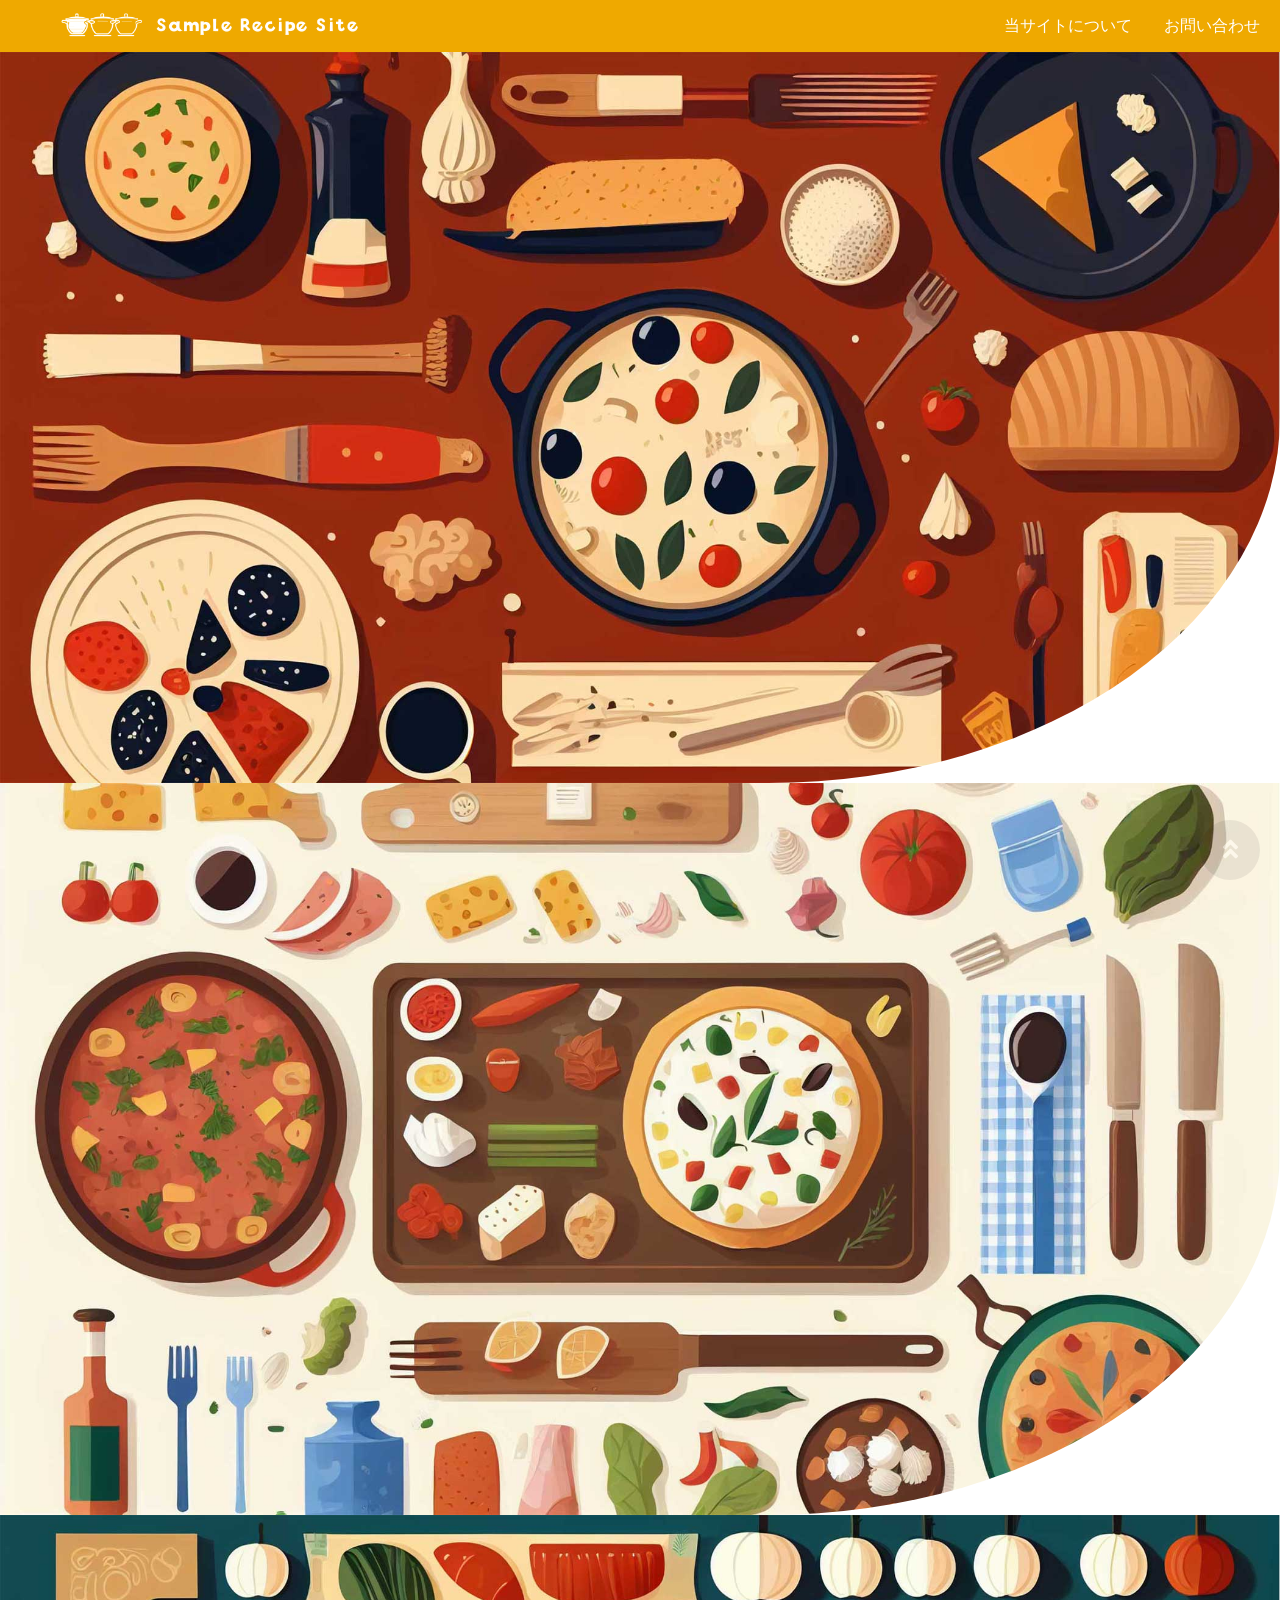
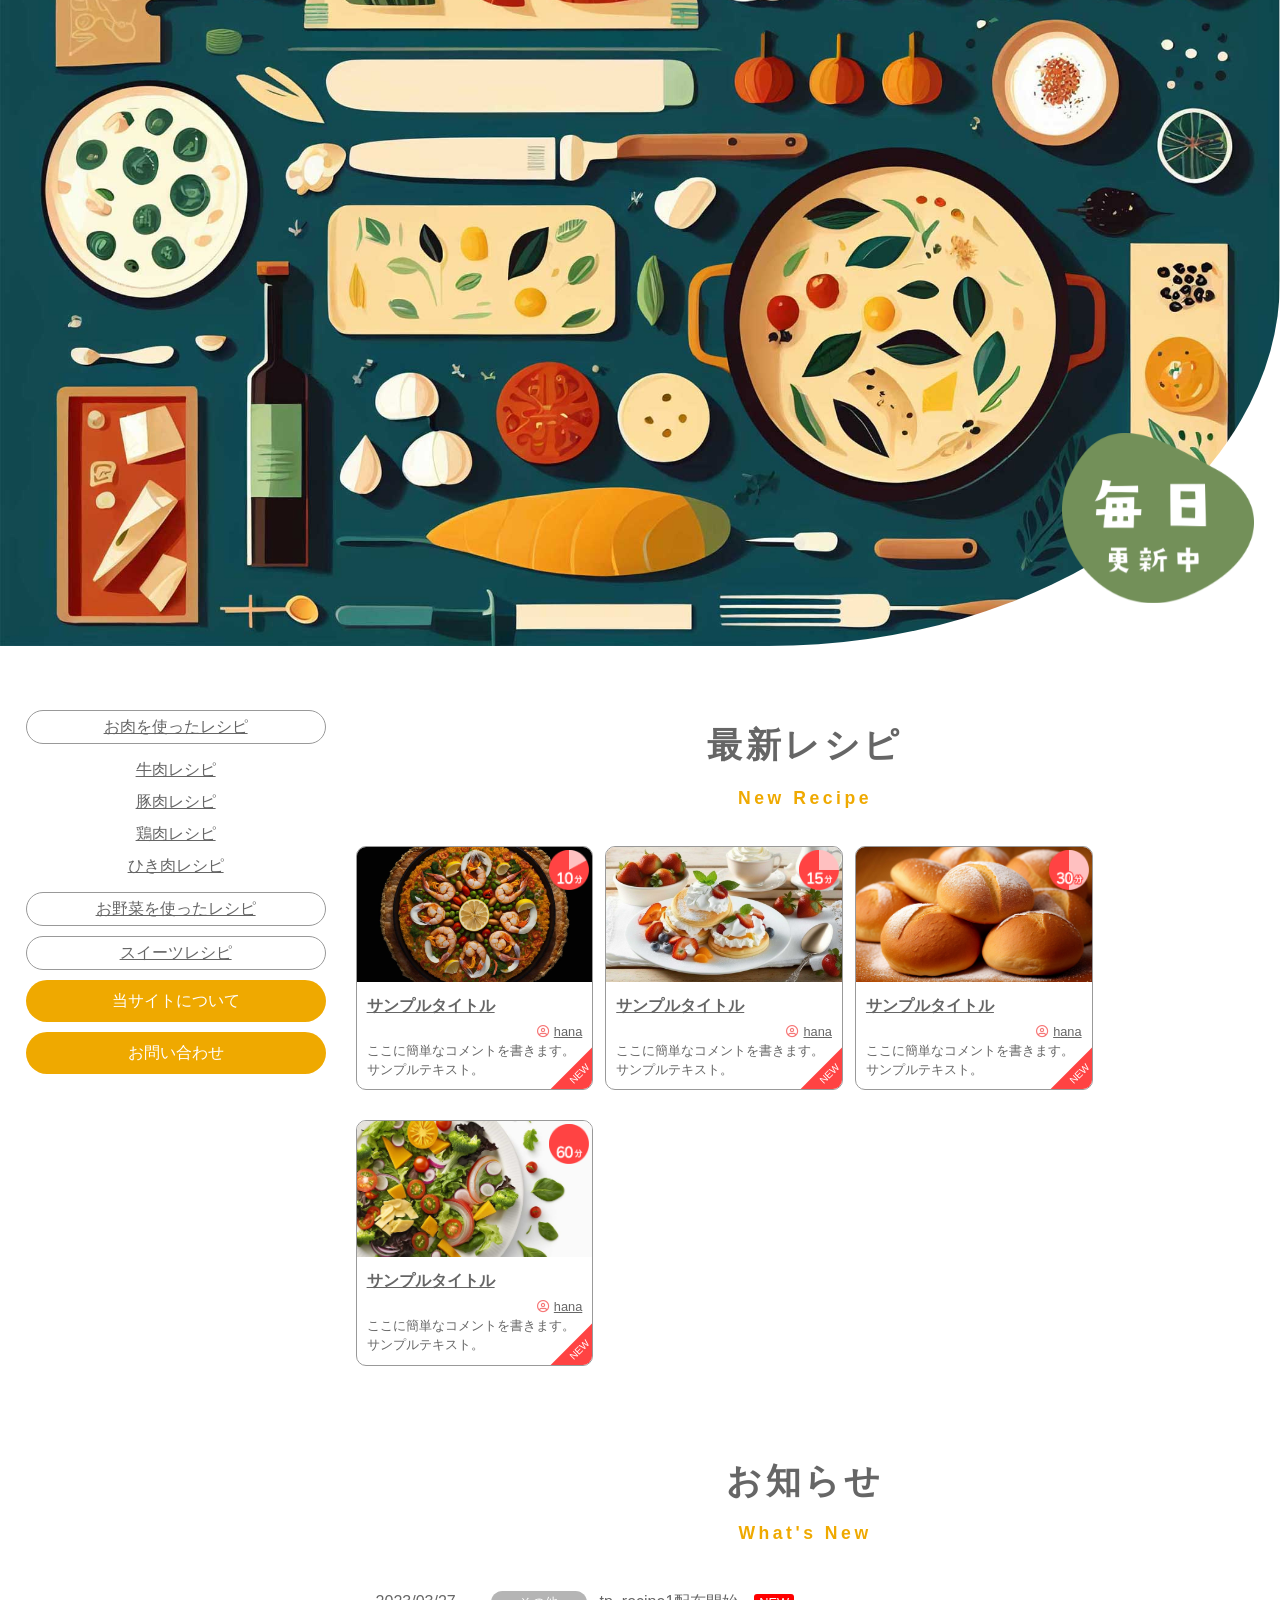
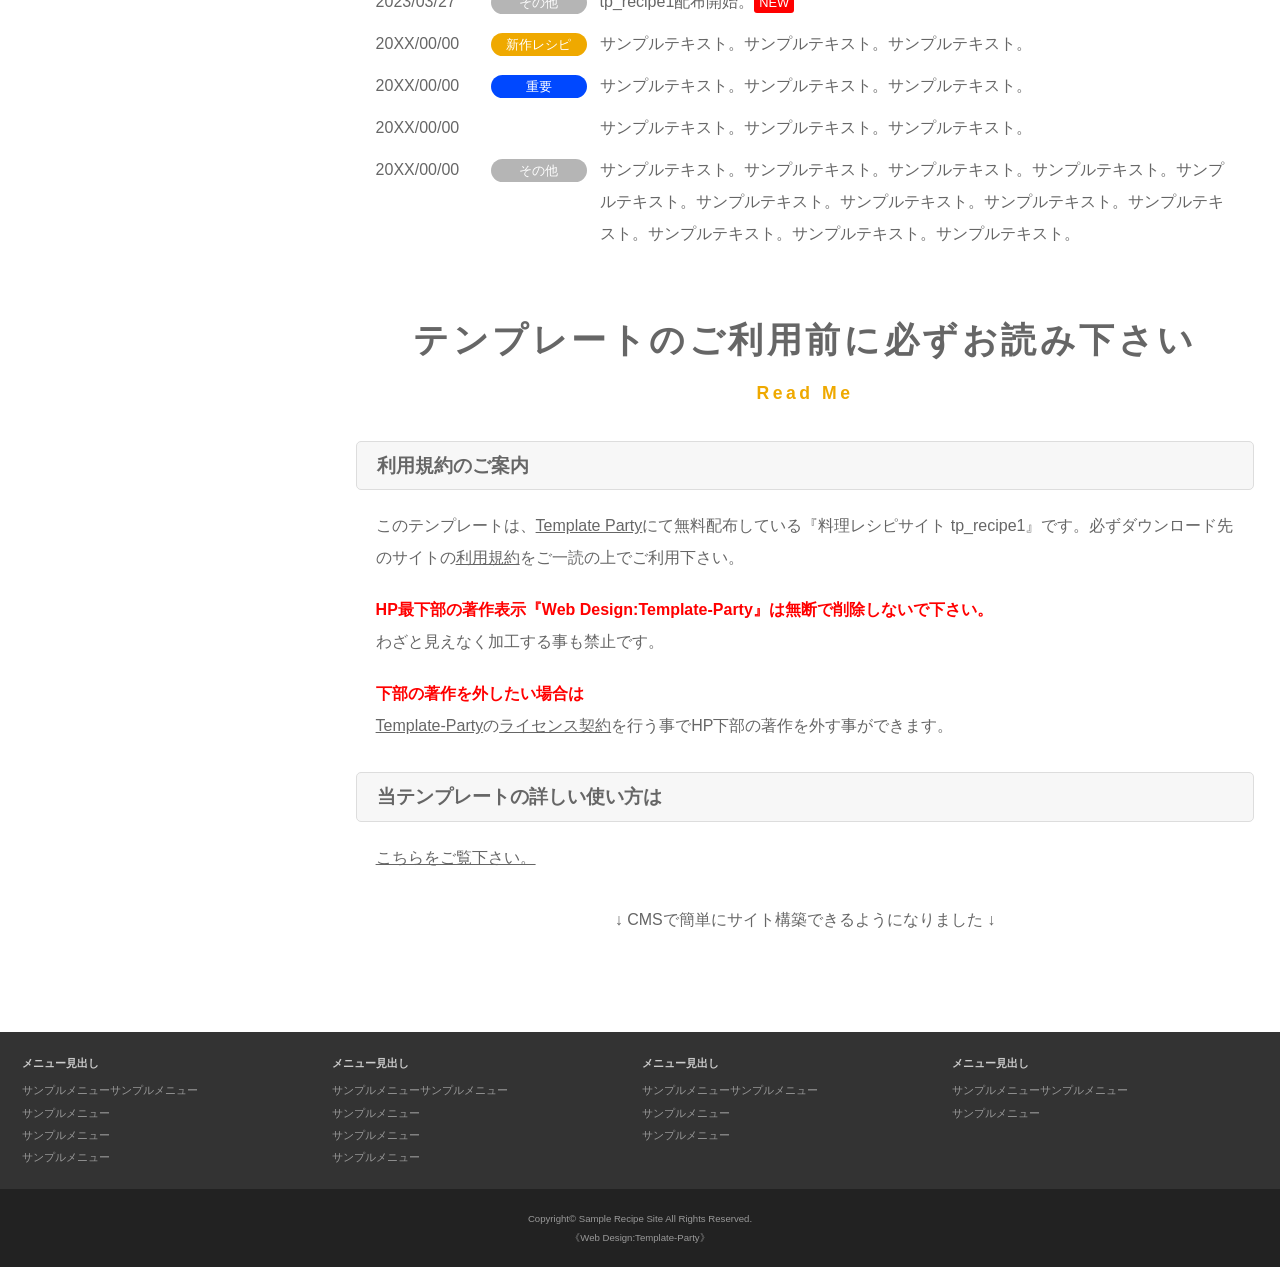
==== index.html @ aa0e198c "c" ====
<!DOCTYPE html>
<html lang="ja">
<head>
<meta charset="UTF-8">
<title>料理レシピサイト tp_recipe1</title>
<meta name="viewport" content="width=device-width, initial-scale=1">
<meta name="description" content="ここにサイト説明を入れます">
<link rel="stylesheet" href="css/style.css">
</head>

<body>

<header>
<h1 id="logo"><a href="index.html"><img src="images/logo.png" alt="Sample Recipe Site"></a></h1>
<ul>
<li><a href="about.html">当サイトについて</a></li>
<li><a href="contact.html">お問い合わせ</a></li>
</ul>
</header>


<!--スライドショー（slick）-->
<aside id="mainimg">
<div class="mainimg">
<div><img src="images/1.jpg" alt=""></div>
<div><img src="images/2.jpg" alt=""></div>
<div><img src="images/3.jpg" alt=""></div>
</div>
<img src="images/kazari.png" alt="" class="kazari">
</aside>

<div id="container">

<main>

<section>

<h2>最新レシピ<span>New Recipe</span></h2>

<div class="list-container">

<div class="list">
<figure><a href="item.html"><img src="images/sample/sample1.jpg" alt=""></a></figure>
<div class="text">
<h4><a href="item.html">サンプルタイトル</a></h4>
<p class="name"><a href="user.html">hana</a></p>
<p>ここに簡単なコメントを書きます。サンプルテキスト。</p>
</div>
<span class="newicon">NEW</span>
<span class="icon"><img src="images/time10.png" alt=""></span>
</div>

<div class="list">
<figure><a href="item.html"><img src="images/sample/sample2.jpg" alt=""></a></figure>
<div class="text">
<h4><a href="item.html">サンプルタイトル</a></h4>
<p class="name"><a href="user.html">hana</a></p>
<p>ここに簡単なコメントを書きます。サンプルテキスト。</p>
</div>
<span class="newicon">NEW</span>
<span class="icon"><img src="images/time15.png" alt=""></span>
</div>

<div class="list">
<figure><a href="item.html"><img src="images/sample/sample3.jpg" alt=""></a></figure>
<div class="text">
<h4><a href="item.html">サンプルタイトル</a></h4>
<p class="name"><a href="user.html">hana</a></p>
<p>ここに簡単なコメントを書きます。サンプルテキスト。</p>
</div>
<span class="newicon">NEW</span>
<span class="icon"><img src="images/time30.png" alt=""></span>
</div>

<div class="list">
<figure><a href="item.html"><img src="images/sample/sample4.jpg" alt=""></a></figure>
<div class="text">
<h4><a href="item.html">サンプルタイトル</a></h4>
<p class="name"><a href="user.html">hana</a></p>
<p>ここに簡単なコメントを書きます。サンプルテキスト。</p>
</div>
<span class="newicon">NEW</span>
<span class="icon"><img src="images/time60.png" alt=""></span>
</div>

</div>
<!--/.list-container-->

</section>

<section>

<h2>お知らせ<span>What's New</span></h2>

<dl id="new">
<dt>2023/03/27<span>その他</span></dt>
<dd>tp_recipe1配布開始。<span class="newicon">NEW</span></dd>
<dt>20XX/00/00<span class="icon-bg1">新作レシピ</span></dt>
<dd>サンプルテキスト。サンプルテキスト。サンプルテキスト。</dd>
<dt>20XX/00/00<span class="icon-bg2">重要</span></dt>
<dd>サンプルテキスト。サンプルテキスト。サンプルテキスト。</dd>
<dt>20XX/00/00</dt>
<dd>サンプルテキスト。サンプルテキスト。サンプルテキスト。</dd>
<dt>20XX/00/00<span>その他</span></dt>
<dd>サンプルテキスト。サンプルテキスト。サンプルテキスト。サンプルテキスト。サンプルテキスト。サンプルテキスト。サンプルテキスト。サンプルテキスト。サンプルテキスト。サンプルテキスト。サンプルテキスト。サンプルテキスト。</dd>
</dl>

</section>

<section>

<h2>テンプレートのご利用前に必ずお読み下さい<span>Read Me</span></h2>

<h3>利用規約のご案内</h3>
<p>このテンプレートは、<a href="https://template-party.com/">Template Party</a>にて無料配布している『料理レシピサイト tp_recipe1』です。必ずダウンロード先のサイトの<a href="https://template-party.com/read.html">利用規約</a>をご一読の上でご利用下さい。</p>
<p><strong class="color-check">HP最下部の著作表示『Web Design:Template-Party』は無断で削除しないで下さい。</strong><br>
わざと見えなく加工する事も禁止です。</p>
<p><strong class="color-check">下部の著作を外したい場合は</strong><br>
<a href="https://template-party.com/">Template-Party</a>の<a href="https://template-party.com/member.html">ライセンス契約</a>を行う事でHP下部の著作を外す事ができます。</p>

<h3>当テンプレートの詳しい使い方は</h3>
<p><a href="about.html">こちらをご覧下さい。</a></p>

<div class="c">
↓ CMSで簡単にサイト構築できるようになりました ↓<br>
<a href="https://template-party-cms.com/" target="_blank"><img src="https://template-party.com/images/banner/cms2.png" alt=""></a>
</div>

</section>

</main>

<!--開閉ブロック-->
<div id="menubar">

<h3><a href="list.html">お肉を使ったレシピ</a></h3>
<ul class="submenu">
<li><a href="list.html">牛肉レシピ</a></li>
<li><a href="list.html">豚肉レシピ</a></li>
<li><a href="list.html">鶏肉レシピ</a></li>
<li><a href="list.html">ひき肉レシピ</a></li>
</ul>

<h3><a href="list.html">お野菜を使ったレシピ</a></h3>

<h3><a href="list.html">スイーツレシピ</a></h3>

<ul class="submenu btn">
<li><a href="about.html">当サイトについて</a></li>
<li><a href="contact.html">お問い合わせ</a></li>
</ul>

</div>
<!--/#menubar-->

</div>
<!--/#container-->

<div id="footermenu">
<ul>
<li class="title">メニュー見出し</li>
<li><a href="#">サンプルメニューサンプルメニュー</a></li>
<li><a href="#">サンプルメニュー</a></li>
<li><a href="#">サンプルメニュー</a></li>
<li><a href="#">サンプルメニュー</a></li>
</ul>
<ul>
<li class="title">メニュー見出し</li>
<li><a href="#">サンプルメニューサンプルメニュー</a></li>
<li><a href="#">サンプルメニュー</a></li>
<li><a href="#">サンプルメニュー</a></li>
<li><a href="#">サンプルメニュー</a></li>
</ul>
<ul>
<li class="title">メニュー見出し</li>
<li><a href="#">サンプルメニューサンプルメニュー</a></li>
<li><a href="#">サンプルメニュー</a></li>
<li><a href="#">サンプルメニュー</a></li>
</ul>
<ul>
<li class="title">メニュー見出し</li>
<li><a href="#">サンプルメニューサンプルメニュー</a></li>
<li><a href="#">サンプルメニュー</a></li>
</ul>
</div>
<!--/#footermenu-->

<footer>
<small>Copyright&copy; <a href="index.html">Sample Recipe Site</a> All Rights Reserved.</small>
<span class="pr"><a href="https://template-party.com/" target="_blank">《Web Design:Template-Party》</a></span>
</footer>

<!--開閉ボタン（ハンバーガーアイコン）-->
<div id="menubar_hdr">
<span></span><span></span><span></span>
</div>

<!--jQueryの読み込み-->
<script src="https://ajax.googleapis.com/ajax/libs/jquery/3.6.0/jquery.min.js"></script>

<!--このテンプレート専用のスクリプト-->
<script src="js/main.js"></script>

<!--ページの上部へ戻るボタン-->
<div class="pagetop"><a href="#"><i class="fas fa-angle-double-up"></i></a></div>

<!--スライドショー（slick）-->
<script src="https://cdn.jsdelivr.net/npm/slick-carousel@1.8.1/slick/slick.min.js"></script>
<script src="js/slick.js"></script>

</body>
</html>
---- css/style.css ----
@charset "utf-8";



/*リセットCSS（sanitize.css）の読み込み
---------------------------------------------------------------------------*/
@import url("https://unpkg.com/sanitize.css");

/*slick.cssの読み込み
---------------------------------------------------------------------------*/
@import url("https://cdn.jsdelivr.net/npm/slick-carousel@1.8.1/slick/slick.css");

/*Font Awesomeの読み込み
---------------------------------------------------------------------------*/
@import url("https://cdnjs.cloudflare.com/ajax/libs/font-awesome/5.15.4/css/all.min.css");

/*テンプレート専用cssファイルの読み込み
---------------------------------------------------------------------------*/
@import url("animation.css");
@import url("print.css") print;





/*全体の設定
---------------------------------------------------------------------------*/
html,body {
	margin: 0;padding: 0;
	font-size: 13px;	/*基準となるフォントサイズ。下の方にある「画面幅900px以上」で基準を大きなサイズに再設定しています。*/
}

body {
	font-family: "ヒラギノ丸ゴ Pro", "Hiragino Maru Gothic Pro", "メイリオ", Meiryo, Osaka, "ＭＳ Ｐゴシック", "MS PGothic", sans-serif;	/*フォント種類*/
	-webkit-text-size-adjust: none;
	background: #fff;	/*背景色*/
	color: #666;		/*全体の文字色*/
	line-height: 2;		/*行間*/
	overflow-x: hidden;
}

/*リセット*/
figure {margin: 0;}
dd {margin: 0;}
nav {margin: 0;padding: 0;}

/*table全般の設定*/
table {border-collapse:collapse;}

/*画像全般の設定*/
img {border: none;max-width: 100%;height: auto;vertical-align: middle;}

/*videoタグ*/
video {max-width: 100%;}

/*iframeタグ*/
iframe {width: 100%;}

/*ul,olタグ*/
ul, ol {margin-bottom: 30px;}

/*他*/
section + section {
	margin-top: 50px;
}


/*リンクテキスト全般の設定
---------------------------------------------------------------------------*/
a {
	color: #666;	/*文字色*/
	transition: 0.3s;
}

a:hover {
	opacity: 0.7;	/*マウスオン時に70%の透明度にする*/
}


/*containerブロック（左右のブロックを囲むボックス）
---------------------------------------------------------------------------*/
#container {
	margin: 5% 2%;		/*上下、左右に空ける余白*/
	display: flex;		/*flexボックスを使う指定*/
	justify-content: space-between;	/*並びかたの種類の指定*/
}


/*headerブロック
---------------------------------------------------------------------------*/
header {
	background: #efa900;	/*背景色*/
	color: #fff;		/*文字色*/
	display: flex;		/*flexボックスを使う指定*/
	justify-content: space-between;	/*並びかたの種類の指定*/
	padding: 10px 20px;	/*上下、左右へのヘッダー内の余白*/
}

/*ヘッダー内のリンクテキスト*/
header a {
	color: #fff;	/*文字色*/
	text-decoration: none;	/*デフォルトで入る下線を非表示にする*/
}

/*ロゴ画像*/
header #logo {
	margin: 0;line-height: 0;
	width: 300px;		/*幅*/
	margin-left: 40px;	/*左に空ける余白*/
}

/*ヘッダー内のメニュー*/
header ul {
	margin: 0; padding: 0;
	list-style: none;
	display: flex;	/*横並びにする*/
}
header ul a {
	margin-left: 2em;	/*メニュー同士に空ける余白*/
}


/*mainブロック設定
---------------------------------------------------------------------------*/
/*mainブロック内のh2タグ*/
main h2 {
	margin: 0;
	margin: 0 0 30px;		/*上、左右、下に空けるスペース*/
	letter-spacing: 0.1em;	/*文字間隔を少しだけ広くとる設定*/
	text-align: center;		/*中身をセンタリング*/
	font-size: 2.2em;		/*文字サイズ。親要素の2.2倍に。*/
}

/*h2タグ内のspaタグ。飾り文字用。*/
main h2 span {
	display: block;
	font-size: 0.5em;	/*文字サイズ。親要素の0.5倍（半分）に。*/
	color: #efa900;		/*文字色*/
}

/*mainブロック内のh3タグ*/
main h3 {
	padding: 5px 20px;		/*上下、左右への余白*/
	margin: 0 0 20px;		/*上、左右、下に空けるスペース*/
	background: #f7f7f7;	/*背景色*/
	border-radius: 5px;		/*角を丸くする指定*/
	border: 1px solid #ddd;	/*枠線の幅、線種、色*/
}

/*mainブロックのpタグ*/
main p {
	margin: 0 20px 30px;	/*上、左右、下へ空けるスペース*/
}

main p + p {margin-top: -10px;}


/*メニュー初期設定
---------------------------------------------------------------------------*/
#menubar ul {list-style: none;margin: 0;padding: 0;}
#menubar {display: none;}
#menubar.db {display: block;}
#menubar.dn {display: none;}


/*小さな端末用の設定（開閉ブロック）
---------------------------------------------------------------------------*/
/*メニューブロック設定*/
.s #menubar.db {
	position: fixed;overflow: auto;z-index: 100;
	left: 0px;top: 0px;
	width: 100%;
	height: 100%;
	padding: 70px 0;	/*上下、左右へのブロック内の余白*/
	background: rgba(0,0,0,0.9);		/*背景色。0,0,0は黒の事で0.9は色が90%出た状態の事。*/
	animation: animation1 0.2s both;	/*animation.cssの、animation1を実行する。0.2sは0.2秒の事。*/
	text-align: center;	/*内容をセンタリング*/
	color: #fff;		/*文字色*/
}
.s #menubar.db a {
	display: block;
	color: #fff;	/*リンクテキストの文字色*/
}


/*３本バー（ハンバーガー）アイコン設定
---------------------------------------------------------------------------*/
/*開閉用のスタイル*/
#menubar_hdr.db {display: flex;}
#menubar_hdr.dn {display: none;}

/*３本バーを囲むブロック*/
#menubar_hdr {
	position: fixed;z-index: 101;
	cursor: pointer;
	left: 5px;			/*左からの配置場所指定*/
	top: 2px;			/*上からの配置場所指定*/
	padding: 16px 14px;	/*上下、左右への余白*/
	width: 46px;		/*幅（３本バーが出ている場合の幅になります）*/
	height: 46px;		/*高さ*/
	display: flex;					/*flexボックスを使う指定*/
	flex-direction: column;			/*子要素（３本バー）を縦並びにする*/
	justify-content: space-between;	/*並びかたの種類の指定*/
	background: rgba(0,0,0,0.5);	/*背景色*/
	border-radius: 50%;				/*円形にする*/
}

/*バー１本あたりの設定*/
#menubar_hdr span {
	display: block;
	transition: 0.3s;	/*アニメーションにかける時間。0.3秒。*/
	border-top: 2px solid #fff;	/*線の幅、線種、色*/
}

/*×印が出ている状態の設定。※１本目および２本目のバーの共通設定。*/
#menubar_hdr.ham span:nth-of-type(1),
#menubar_hdr.ham span:nth-of-type(3) {
	transform-origin: center center;	/*変形の起点。センターに。*/
	width: 20px;						/*バーの幅*/
}

/*×印が出ている状態の設定。※１本目のバー。*/
#menubar_hdr.ham span:nth-of-type(1){
	transform: rotate(45deg) translate(3.8px, 5px);	/*回転45°と、X軸Y軸への移動距離の指定*/
}

/*×印が出ている状態の設定。※３本目のバー。*/
#menubar_hdr.ham span:nth-of-type(3){
	transform: rotate(-45deg) translate(3.8px, -5px);	/*回転-45°と、X軸Y軸への移動距離の指定*/
}

/*×印が出ている状態の設定。※２本目のバー。*/
#menubar_hdr.ham span:nth-of-type(2){
	display: none;	/*２本目は使わないので非表示にする*/
}


/*「最近チェックした情報」ブロック
---------------------------------------------------------------------------*/
#check {
	background: #f0f0f0;	/*背景色*/
	padding: 2%;	/*ボックス内余白*/
}

/*h2見出し*/
#check h2 {
	text-align: center;	/*テキストをセンタリング*/
}


/*フッターメニュー設定
---------------------------------------------------------------------------*/
/*ボックス全体の設定*/
#footermenu {
	background: #333;	/*背景色*/
	color: #999;		/*文字色*/
	font-size: 0.7em;	/*文字サイズ*/
	display: flex;		/*flexボックスを使う指定*/
	justify-content: space-between;	/*並びかたの種類の指定*/
	align-items: flex-start;		/*垂直揃えの指定。上に配置されるように。*/
	padding: 20px;		/*ボックス内の余白*/
}

/*ボックス内のリンクテキスト設定*/
#footermenu a {
	text-decoration: none;
	color: #999;	/*文字色*/
}

/*リンクテキストのマウスオン時*/
#footermenu a:hover {
	color: #ccc;	/*文字色*/
}

/*ulタグ（メニューの列単位）*/
#footermenu ul {
	margin: 0;
	padding: 0 2px;
	flex: 1;
	list-style: none;
}

/*title*/
#footermenu .title {
	font-weight: bold;		/*太字にする*/
	color: #ccc;			/*文字色*/
	padding-bottom: 5px;	/*下に空けるスペース*/
}


/*フッター設定
---------------------------------------------------------------------------*/
footer small {font-size: 100%;}

footer {
	font-size: 0.6em;		/*文字サイズ*/
	background: #222;	/*背景色*/
	color: #999;			/*文字色*/
	text-align: center;		/*内容をセンタリング*/
	padding: 20px;			/*ボックス内の余白*/
}

/*リンクテキスト*/
footer a {color: #999;text-decoration: none;}

/*著作部分*/
footer .pr {display: block;}


/*「お知らせ」ブロック
---------------------------------------------------------------------------*/
/*お知らせブロック*/
#new {
	margin: 0;
	display: flex;		/*flexボックスを使う指定*/
	flex-wrap: wrap;	/*折り返す指定*/
	padding: 0 20px;	/*上下、左右へのボックス内の余白*/
}

/*日付(dt)、記事(dd)共通設定*/
#new dt,
#new dd {
	padding: 5px 0;		/*上下、左右へのボックス内の余白*/
}

/*日付(dt)設定*/
#new dt {
	width: 8em;	/*幅。8文字(em)分。※下の「900px以上」の端末用の設定に再設定があります。*/
}

/*日付の横のマーク（共通設定）*/
#new dt span {
	display: none;	/*小さな端末では非表示にしておく。*/
}

/*記事(dd)設定*/
#new dd {
	width: calc(100% - 8em);	/*「8em」は上の「#new dt」のwidthの値です。※下の「900px以上」の端末用の設定に再設定があります。*/
}

/*NEWアイコン*/
#new .newicon {
	display: inline-block;
	background: #ff0000;	/*背景色*/
	color: #fff;			/*文字色*/
	font-size: 0.8em;		/*文字サイズ*/
	line-height: 1;
	padding: 3px 5px;		/*上下、左右へのアイコン内の余白*/
	border-radius: 3px;		/*角を丸くする指定*/
}


/*スライドショー（slickを使用）
---------------------------------------------------------------------------*/
.mainimg {
	position: relative;
}
.mainimg img {
	border-radius: 0% 0% 40% 0% / 0% 0% 50% 0%;	/*角丸の指定。スラッシュより前半は水平方向、後半は垂直方向。それぞれ左上、右上、右下、左下の順番。*/
	overflow: hidden;
}

/*丸いページナビボタン全体を囲むブロック*/
ul.slick-dots {
	margin:0;padding: 0;
	line-height: 1;
	width: 100%;
	text-align: center;
	position: absolute;
	bottom: 30px;	/*下からの配置場所指定*/
}

/*丸いページナビボタン１個あたりの設定*/
ul.slick-dots li {
	display: inline-block;
	margin: 0 10px;
	cursor: pointer;
}

/*buttonタグ*/
ul.slick-dots li button {
	border: none;padding: 0;
	display: block;
	text-indent: -9999px;	/*デフォルトで文字が出るので画面の外に追い出す指定*/
	width: 12px;			/*ボタンの幅*/
	height: 12px;			/*ボタンの高さ*/
	border-radius: 50%;		/*丸くする指定*/
	cursor: pointer;		/*クリックで画像へジャンプするので、わかりやすいようhover時にpointerになるように。*/
	background: #fff;		/*背景色。白。*/	
}

/*buttonのアクティブ時（現在表示されている画像を示すボタン）*/
ul.slick-dots li.slick-active button {
	background: #efa900;	/*色*/
}


/*スライドショーの右下にある「毎日更新中」アイコン
---------------------------------------------------------------------------*/
#mainimg {position: relative;}

/*「毎日更新中」アイコン*/
.kazari {
	position: absolute;
	right: 2%;		/*mainimgブロックの右からの配置場所指定。*/
	bottom: 2%;	/*mainimgブロックの下からの配置場所指定。*/
	width: 15%;		/*画像の幅*/
	animation-name: rotate1;				/*下の@keyframesの指定*/
	animation-fill-mode: both;
	animation-duration: 4S;					/*アニメーションを実行する時間。「s」は秒の事。*/
	animation-iteration-count: infinite;	/*実行する回数。「infinite」は無限に繰り返す意味。*/
	animation-timing-function: linear;		/*アニメーションのパターン。速度を一定に変化させる指定。*/
}


/*rotate1（左右にスイング）
---------------------------------------------------------------------------*/
@keyframes rotate1 {
	0% {transform: rotate(0deg);}
	30% {transform: rotate(-7deg);}
	80% {transform: rotate(7deg);}
	100% {transform: rotate(0deg);}
}


/*一覧ページ内の絞り込みメニュー
---------------------------------------------------------------------------*/
/*メニューブロック*/
.menu {
	padding: 0;
	margin: 0 0 20px;
	font-size: 0.8em;	/*文字サイズを80%に*/
}

/*メニュー１個あたり*/
.menu li {
	display: inline-block;	/*横並びに*/
	margin-bottom: 7px;		/*下に空けるスペース*/
}
.menu li a {
	text-decoration: none;display: block;
	border: 1px solid #ccc;	/*枠線の幅、線種、色*/
	border-radius: 30px;	/*角を丸くする指定。ある程度大きめな数字なら適当でOK。*/
	padding: 0px 10px;		/*上下、左右へのボタン内の余白*/
	background: #edf1da;	/*背景色*/
}
.menu li a:hover {
	background: #fff;	/*マウスオン時の背景色*/
}


/*listブロック
---------------------------------------------------------------------------*/
/*listブロック全体を囲むブロック*/
.list-container {
	display: flex;		/*flexボックスを使う指定*/
	flex-wrap: wrap;	/*折り返す指定*/
}

/*１個あたりのボックス設定*/
.list {
	display: flex;				/*flexボックスを使う指定*/
	flex-direction: column;		/*子要素を縦並びにする*/
	justify-content: space-between;	/*並びかたの種類の指定*/
	margin-bottom: 30px;	/*ボックス同士の上下間に空けるスペース*/
	padding: 10px;			/*ボックス内の余白*/
	background: #fff;		/*背景色*/
	width: 48%;				/*幅*/
	margin-right: 4%;		/*右側に空けるスペース*/
	border: 1px solid #999;	/*枠線の幅、線種、色*/
	border-radius: 10px;	/*角丸のサイズ*/
	overflow: hidden;		/*飛び出る要素があれば非表示にする*/
	position: relative;		/*子要素でabsolute(絶対配置)を使うための指定*/
}

/*２の倍数のlistブロックへの追加設定*/
.list:nth-of-type(2n) {
	margin-right: 0;	/*右側の余白をなくす*/
}

/*ボックス内のfigure画像*/
.list figure {
	margin: -10px -10px 0;	/*上の.listで設定しているpadding分を相殺して画像をブロックいっぱいに出す*/
}

/*ボックス内のh4タグ*/
.list h4 {
	margin: 0.5em 0 0;
}
/*ボックス内のtextブロック*/
.list .text {
	flex: 1;
}

/*ボックス内のpタグ*/
.list p {
	margin: 0;
	font-size: 0.8em;	/*文字サイズを80%に*/
	line-height: 1.5;	/*行間を少し狭くする*/
}

/*名前*/
.list p.name {
	text-align: right;	/*名前を右寄せする*/
}
.list p.name::before {
	font-family: "Font Awesome 5 Free";	/*Font Awesomeを使う指定*/
	content: "\f2bd";	/*Font Awesomeで読み込むアイコンの指定*/
	padding-right: 5px;	/*アイコンと名前の間に空ける余白*/
	color: #f67777;		/*アイコンの色*/
}

/*調理時間アイコン*/
.list .icon {
	width: 40px;		/*幅*/
	height: 40px;		/*高さ*/
	position: absolute;	/*親のrelativeに対して絶対配置させる指示*/
	right: 3px;			/*listブロックに対して右からの配置場所の指定*/
	top: 3px;			/*listブロックに対して上からの配置場所の指定*/
}
/*マウスオン時*/
.list .icon a:hover {
	opacity: 1;	/*デフォルトで半透明になるのを、しないように*/
	filter: brightness(1.2);	/*明るくする*/
}

/*NEWアイコン、UPアイコン共通*/
.list .newicon {
	font-size: 10px;	/*文字サイズ*/
	position: absolute;
	right: 0px;			/*右からの配置場所指定*/
	bottom: 0px;		/*下からの配置場所指定*/
	width: 100px;		/*幅*/
	height: 26px;		/*高さ*/
	text-align: center;	/*テキストをセンタリング*/
	transform: translate(40px) rotate(-45deg);	/*右に40px移動し、45度半時計回りに回転。*/
}
/*NEWアイコン*/
.list .newicon {
	background: #ff4343;	/*背景色*/
	color: #fff;			/*文字色*/
}
/*UPアイコン*/
.list .up {
	background: #4385ff;	/*背景色*/
	color: #fff;			/*文字色*/
}


/*レシピ詳細ページ（item.html）
---------------------------------------------------------------------------*/
/*h3見出し*/
.recipe-img h3 {
	background: transparent;	/*背景色を透明にする*/
}

/*レシピページのメイン画像*/
.recipe-img {
	float: left;	/*左にまわりこみ*/
	width: 30%;		/*ブロック幅*/
}
.recipe-img figure {
	margin-bottom: 20px;	/*画像の下に空けるスペース*/
	border-radius: 10px;	/*画像の角を丸くする設定*/
	overflow: hidden;
}

/*レシピ文章ブロック*/
.recipe {
	float: right;	/*右にまわりこみ*/
	width: 65%;		/*ブロック幅*/
}

/*レシピ文章の番号(ol)全体*/
.recipe ol {
	list-style-position: inside;
	padding-left: 0;
}

/*１レシピあたりの設定*/
.recipe ol li {
	border: 1px solid #ccc;	/*枠線の幅、線種、色*/
	margin-bottom: 20px;	/*番号ごとのブロックの下に空けるスペース*/
	border-radius: 10px;	/*角丸のサイズ*/
	text-indent: -1.3em;	/*テキストインデント。文字サイズを変更すると複数行になった場合の左側がずれるかもしれないので、その際に微調整して下さい。*/
	padding: 15px 15px 15px 3em;	/*ボックス内の余白。上、右、下、左への順番。emは文字の単位。1emが1文字。*/
}
.recipe ol li::after {content: "";display: block;clear: both;}

/*サムネイル画像*/
.recipe ol li .thumb {
	width: 200px;		/*幅*/
	float: right;		/*右側にまわりこみ*/
	margin-left: 10px;	/*左側に空けるスペース*/
}

/*ポイント用の文字ブロック*/
.point {
	display: block;
	color: #ff4343;	/*文字色*/
}
.point::before {
	font-family: "Font Awesome 5 Free";	/*Font Awesomeを使う指定*/
	content: "\f0eb";	/*Font Awesomeで読み込むアイコンの指定*/
	font-weight: bold;	/*この１行を削除すると、ラインタイプのアイコンに変わります*/
	padding-right: 5px;	/*アイコンと名前の間に空ける余白*/
}


/*FAQ
---------------------------------------------------------------------------*/
/*FAQボックス全体*/
.faq {
	padding: 0 5px;	/*上下、左右へのボックス内の余白*/
}

/*質問*/
.faq dt {
	border-radius: 3px;		/*枠を角丸にする指定*/
	margin-bottom: 20px;	/*下に空けるスペース*/
	text-indent: -2em;				/*テキストのインデント。質問が複数行になった際に、テキストの冒頭を揃える為に設定しています。*/
	padding: 5px 1em 5px 3em;		/*ボックス内の余白。ここを変更する場合、上のtext-indentも調整します。*/
	border: 1px solid #ccc;		/*枠線の幅、線種、色*/
}

/*アイコン（Font Awesome）*/
.faq dt::before {
	font-family: "Font Awesome 5 Free";	/*Font Awesomeを使う指定*/
	content: "\f059";		/*使いたいアイコン名をここで指定。Font Awesomeに記載されています。詳しくは当テンプレートのマニュアルを読んで下さい。*/
	color: #efa900;			/*アイコンの色*/
	padding-right: 1em;		/*アイコンとテキストの間の余白*/
}

/*回答*/
.faq dd {
	padding: 5px 1em 30px 3em;		/*ボックス内の余白**/
}

/*opencloseを適用した要素のカーソル*/
.openclose {
	cursor: pointer;	/*カーソルの形状。リンクと同じスタイルにしてクリックできると認識してもらう。*/
}

.faq dt span {text-indent: 0;}


/*テーブル
---------------------------------------------------------------------------*/
/*テーブル１行目に入った見出し部分（※caption）*/
.ta1 caption {
	font-weight: bold;		/*太字に*/
	padding: 10px 5px;		/*上下、左右へのボックス内の余白。基本的に数行下の「.ta1 th, .ta1 td」のpaddingと揃えておけばOKです。*/
	border: 3px solid #efa900;	/*枠線の幅、線種、色*/
	color: #efa900;			/*文字色*/
	background: #fff;	/*背景色*/
	font-size: 1.2em;		/*文字サイズ。親要素の1.2倍。*/
	margin-bottom: 15px;	/*下に空けるスペース*/
	border-radius: 5px;		/*角を丸くする指定*/
}

/*ta1テーブルブロック設定*/
.ta1 {
	border-top: 1px solid #ccc;	/*テーブルの一番上の線。幅、線種、色*/
	width: 100%;
	margin: 0 auto 30px;		/*最後の「30px」がテーブルの下に空けるスペースです*/
}

/*tr（１行分）タグ設定*/
.ta1 tr {
	border-bottom: 1px solid #ccc;	/*テーブルの下線。幅、線種、色*/
}

/*th（左側）、td（右側）の共通設定*/
.ta1 th, .ta1 td {
	padding: 10px 5px;		/*上下、左右へのボックス内の余白*。基本的に数行上の「.ta1 caption」のpaddingと揃えておけばOKです。*/
	word-break: break-all;	/*英語などのテキストを改行で自動的に折り返す設定。これがないと、テーブルを突き抜けて表示される場合があります。*/
}

/*th（左側）のみの設定*/
.ta1 th {
	width: 30%;			/*幅*/
	text-align: left;	/*左よせにする*/
	background: #fafafa;
}

/*こだわりアイコンのフロート指定(CMS用)*/
.ta1 td label {
	float: left;
	display: inline-block;
	margin-right: 10px;
}


/*PAGE TOP（↑）設定
---------------------------------------------------------------------------*/
.pagetop-show {display: block;}

/*ボタンの設定*/
.pagetop a {
	display: block;text-decoration: none;text-align: center;z-index: 99;
	background: rgba(0,0,0,0.2);	/*背景色。0,0,0は黒の事で0.2は色が20%出た状態。*/
	position: fixed;	/*スクロールに追従しない(固定で表示)為の設定*/
	right: 20px;		/*右からの配置場所指定*/
	bottom: 20px;		/*下からの配置場所指定*/
	color: #fff;		/*文字色*/
	font-size: 1.5em;	/*文字サイズ*/
	width: 60px;		/*幅*/
	line-height: 60px;	/*高さ*/
	border-radius: 50%;	/*円形にする*/
}


/*btn
---------------------------------------------------------------------------*/
.btn a {
	display: block;
	text-decoration: none;
	text-align: center;		/*中身をセンタリング*/
	background: #efa900;	/*背景色*/
	color: #fff;			/*文字色*/
	margin: 10px auto 0;	/*上、左右、下への、ボタンの外側に空けるスペース*/
	border-radius: 5px;		/*角丸の指定*/
	max-width: 300px;		/*最大幅。これ以上広がらない。*/
	padding: 5px;			/*ボタン内の余白*/
}

/*inputタグの場合*/
input[type="submit"].btn,
input[type="button"].btn,
input[type="reset"].btn {
	-webkit-appearance: none;
	outline: none;
	padding: 5px 20px;		/*上下、左右へのボックス内の余白*/
	font-size: 130%;		/*文字サイズ*/
	border-radius: 3px;		/*角丸のサイズ*/
}


/*その他
---------------------------------------------------------------------------*/
.clear {clear: both;}
.clearfix::after {content: "";display: block;clear: both;}
.color-theme, .color-theme a {color: #efa900 !important;}
.color-check, .color-check a {color: #f00 !important;}
.c {text-align: center !important;}
.ws {width: 95%;display: block;}
.wl {width: 95%;display: block;}
.mb30 {margin-bottom: 30px !important;}
.look {display: inline-block;padding: 0px 10px;background: #666; color: #fff; border-radius: 3px;margin: 5px 0; word-break: break-all;}
.look .color-check {color: #ffcc00 !important;}
.small {font-size: 0.6em;}
.large {font-size: 2.5em; letter-spacing: 0.1em;}
.thumbnail {width: 70px;}




/*---------------------------------------------------------------------------
ここから下は画面幅700px以下の追加指定
---------------------------------------------------------------------------*/
@media screen and (max-width:700px) {


/*headerブロック
---------------------------------------------------------------------------*/
/*ヘッダー内のメニュー*/
header ul {
	display: none;	/*面積が狭くなるので非表示に。サブコンテンツに同じメニューがあるのが予備です。*/
}


/*　※注意！　下の閉じカッコ　}　はこのブロックに必要なので、削除しないで下さい。　*/

}





/*---------------------------------------------------------------------------
ここから下は画面幅900px以上の追加指定
---------------------------------------------------------------------------*/
@media screen and (min-width:900px) {


/*全体の設定
---------------------------------------------------------------------------*/
html, body {
	font-size: 16px;	/*基準となるフォントサイズの上書き*/
}


/*３本バー（ハンバーガー）アイコン設定
---------------------------------------------------------------------------*/
/*ハンバーガーメニューを非表示にする*/
#menubar_hdr {display: none;}


/*mainブロック設定
---------------------------------------------------------------------------*/
/*mainブロックの設定*/
main {	
	width: calc(100% - 230px);	/*ブロックの幅。230pxというのは、下で設定している#menubarの幅に30px分の余白を足した数字です。*/
	order: 2;	/*mainと#menubarの左右の配置指定。数字が小さい方が先(左)にきます。*/
}

/*１カラム使用時*/
.c1 main {
	width: 100%;
}


/*サブブロック設定
---------------------------------------------------------------------------*/
/*ブロック全体*/
#menubar {
	width: 200px;	/*ブロックの幅*/
	order: 1;		/*mainと#menubarの左右の配置指定。数字が小さい方が先(左)にきます。*/
	text-align: center;	/*テキストをセンタリング*/
}

/*１カラム使用時*/
.c1 #menubar {
	display: none;	/*非表示にする*/
}

/*sub内のh3タグ*/
#menubar h3 {
	margin: 0 0 10px;
	font-weight: normal;	/*デフォルトの太字を標準にする*/
	font-size: 1em;			/*文字サイズ*/
	border: 1px solid #999;	/*枠線の幅、線種、色*/
	border-radius: 30px;	/*角を丸くする指定。大きければ適当で構いません。*/
}


/*メニュー
---------------------------------------------------------------------------*/
/*メニューブロック*/
ul.submenu {
	margin-bottom: 10px !important;
}

/*メニュー１個あたりの設定*/
ul.submenu li a {
	display: block;
	border-radius: 30px;	/*角丸のサイズ。マウスオン時に色が出る際の形です。*/
}

/*マウスオンj時の背景色*/
ul.submenu:not(.btn) li a:hover {
	background: #f0f0f0;
}



/*「お知らせ」ブロック
---------------------------------------------------------------------------*/
/*日付(dt)設定*/
#new dt {
	width: 14em;	/*幅。14文字(em)分。*/
	display: flex;	/*flexボックスを使う指定*/
	justify-content: space-between;	/*日付とアイコンをそれぞれ端に寄せる*/
}

/*日付の横のマーク（共通設定）*/
#new dt span {
	display: inline-block;	/*表示させる*/
	width: 7.5em;			/*幅。7.5文字(em)分。*/
	background: #b5b5b5;	/*背景色*/
	color: #fff;			/*文字色*/
	font-size: 0.8em;		/*文字サイズを80%に。*/
	text-align: center;		/*文字をセンタリング*/
	margin-right: 1em;		/*アイコンの右側に空けるスペース*/
	align-self: flex-start;	/*高さを間延びさせない指定*/
	line-height: 1.8;		/*行間を少し狭く*/
	position: relative;top: 0.4em;	/*上下の配置バランスの微調整*/
	border-radius: 30px;
}

/*icon-bg1設定。サンプルテンプレートでは「新作レシピ」と書いてあるマーク*/
#new dt span.icon-bg1 {
	background: #efa900;	/*背景色*/
}

/*icon-bg2設定。サンプルテンプレートでは「重要」と書いてあるマーク*/
#new dt span.icon-bg2 {
	background: #0048ff;	/*背景色*/
}

/*記事(dd)設定*/
#new dd {
	width: calc(100% - 14em);	/*「14em」は上の「#new dt」のwidthの値です。*/
}


/*listブロック
---------------------------------------------------------------------------*/
/*１個あたりのボックス設定*/
.list {
	width: 24%;				/*幅*/
	margin-right: 1.33%;	/*右側に空けるスペース*/
}

/*２の倍数のlistブロックへの追加設定。小さな端末用で0と指定しているので、改めて大きな端末用のマージンを指定。*/
.list:nth-of-type(2n) {
	margin-right: 1.33%;
}

/*４の倍数のlistブロックへの追加設定*/
.list:nth-of-type(4n) {
	margin-right: 0;	/*右側の余白をなくす*/
}


/*テーブル
---------------------------------------------------------------------------*/
/*テーブル１行目に入った見出し部分（※caption）*/
.ta1 caption {
	padding: 5px 15px;		/*上下、左右へのボックス内の余白*/
}

/*th（左側）、td（右側）の共通設定*/
.ta1 th, .ta1 td {
	padding: 20px 15px;		/*上下、左右へのボックス内の余白*/
}

/*th（左側）のみの設定*/
.ta1 th {
	width: 20%;		/*幅*/
}


/*その他
---------------------------------------------------------------------------*/
.ws {width: 48%;display: inline;}
.sh {display: none;}


/*　※注意！　下の閉じカッコ　}　はこのブロックに必要なので、削除しないで下さい。　*/

}





/*---------------------------------------------------------------------------
ここから下は画面幅1200px以上の追加指定
---------------------------------------------------------------------------*/
@media screen and (min-width:1200px) {


/*mainブロック設定
---------------------------------------------------------------------------*/
/*mainブロックの設定*/
main {	
	width: calc(100% - 330px);
}


/*subブロック設定
---------------------------------------------------------------------------*/
#menubar ul {margin: 0;display: block;}
/*メニューブロック全体*/
#menubar {
	width: 300px;
}


/*　※注意！　下の閉じカッコ　}　はこのブロックに必要なので、削除しないで下さい。　*/

}
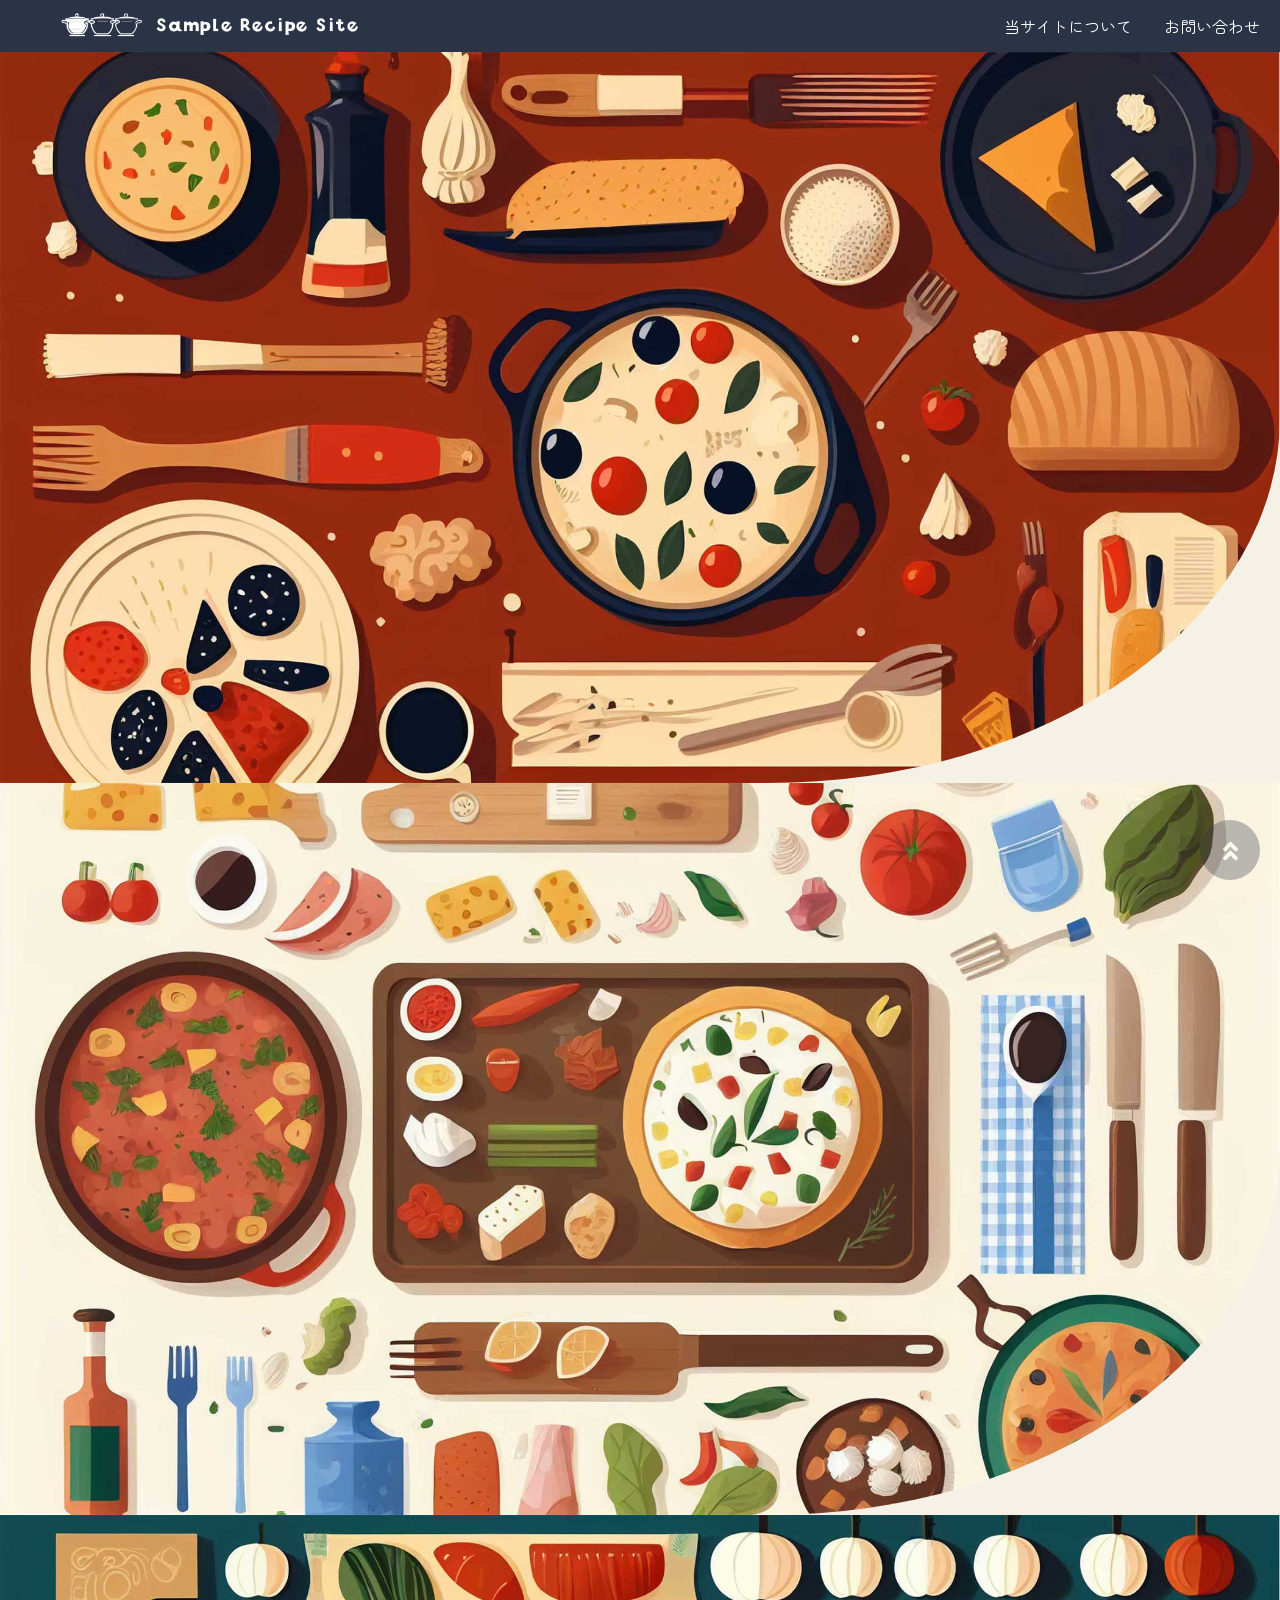
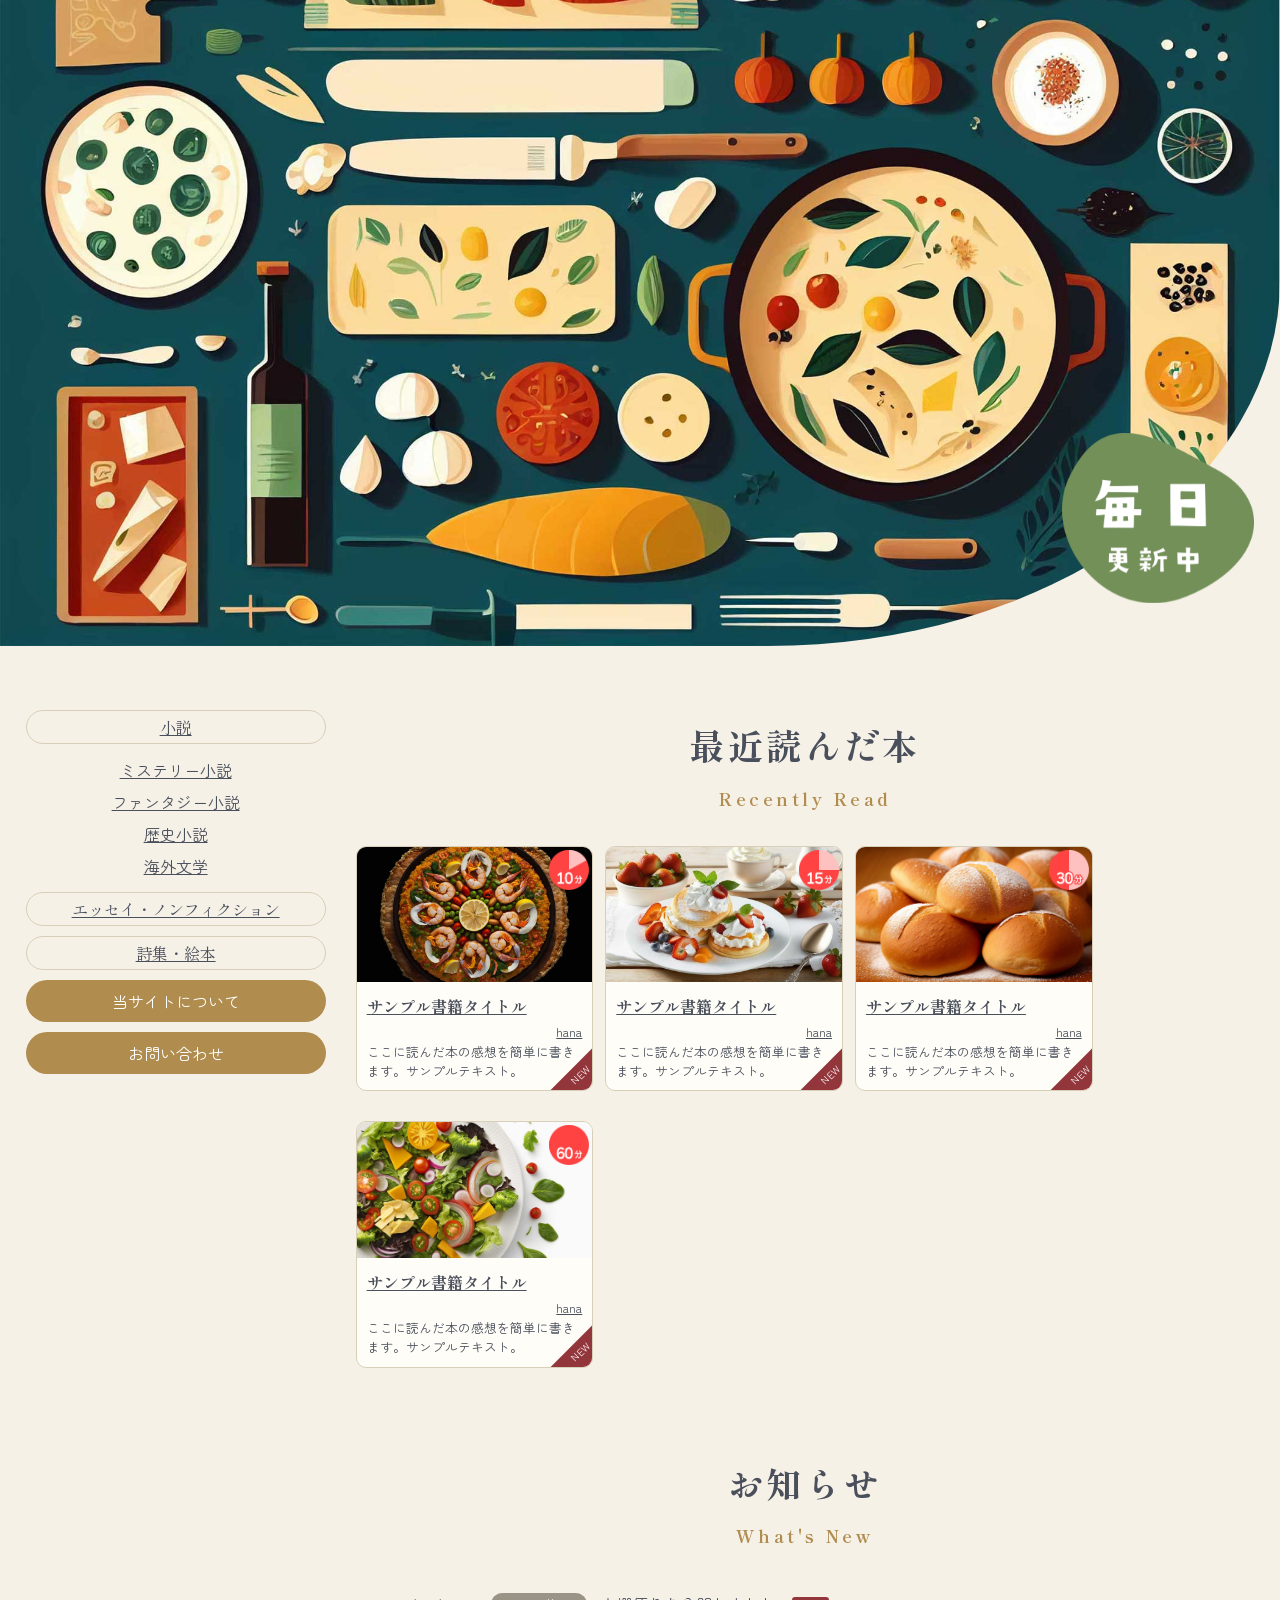
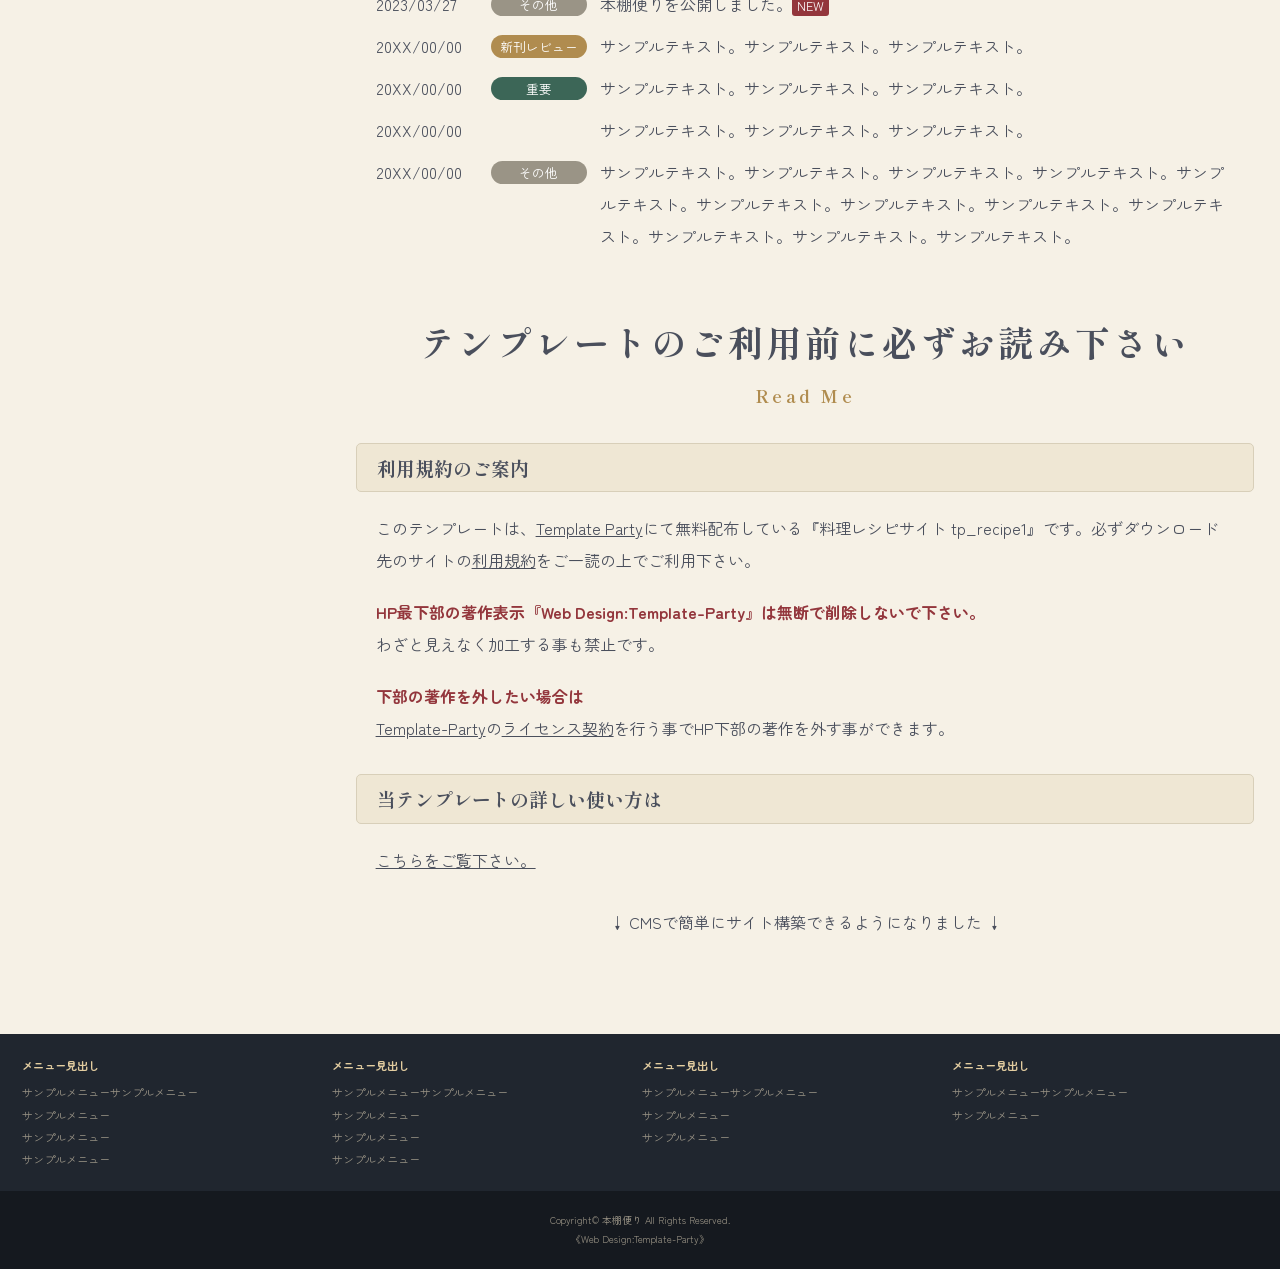
==== commit 0c2bc04a: "Convert recipe site to reading blog Replace recipe-focused content and visuals with a reading/blog t" ====
--- a/index.html
+++ b/index.html
@@ -2,7 +2,7 @@
 <html lang="ja">
 <head>
 <meta charset="UTF-8">
-<title>料理レシピサイト tp_recipe1</title>
+<title>読書ブログ 本棚便り</title>
 <meta name="viewport" content="width=device-width, initial-scale=1">
 <meta name="description" content="ここにサイト説明を入れます">
 <link rel="stylesheet" href="css/style.css">
@@ -11,7 +11,7 @@
 <body>
 
 <header>
-<h1 id="logo"><a href="index.html"><img src="images/logo.png" alt="Sample Recipe Site"></a></h1>
+<h1 id="logo"><a href="index.html"><img src="images/logo.png" alt="本棚便り"></a></h1>
 <ul>
 <li><a href="about.html">当サイトについて</a></li>
 <li><a href="contact.html">お問い合わせ</a></li>
@@ -35,16 +35,16 @@
 
 <section>
 
-<h2>最新レシピ<span>New Recipe</span></h2>
+<h2>最近読んだ本<span>Recently Read</span></h2>
 
 <div class="list-container">
 
 <div class="list">
 <figure><a href="item.html"><img src="images/sample/sample1.jpg" alt=""></a></figure>
 <div class="text">
-<h4><a href="item.html">サンプルタイトル</a></h4>
-<p class="name"><a href="user.html">hana</a></p>
-<p>ここに簡単なコメントを書きます。サンプルテキスト。</p>
+<h4><a href="item.html">サンプル書籍タイトル</a></h4>
+<p class="name"><a href="user.html">hana</a></p>
+<p>ここに読んだ本の感想を簡単に書きます。サンプルテキスト。</p>
 </div>
 <span class="newicon">NEW</span>
 <span class="icon"><img src="images/time10.png" alt=""></span>
@@ -53,9 +53,9 @@
 <div class="list">
 <figure><a href="item.html"><img src="images/sample/sample2.jpg" alt=""></a></figure>
 <div class="text">
-<h4><a href="item.html">サンプルタイトル</a></h4>
-<p class="name"><a href="user.html">hana</a></p>
-<p>ここに簡単なコメントを書きます。サンプルテキスト。</p>
+<h4><a href="item.html">サンプル書籍タイトル</a></h4>
+<p class="name"><a href="user.html">hana</a></p>
+<p>ここに読んだ本の感想を簡単に書きます。サンプルテキスト。</p>
 </div>
 <span class="newicon">NEW</span>
 <span class="icon"><img src="images/time15.png" alt=""></span>
@@ -64,9 +64,9 @@
 <div class="list">
 <figure><a href="item.html"><img src="images/sample/sample3.jpg" alt=""></a></figure>
 <div class="text">
-<h4><a href="item.html">サンプルタイトル</a></h4>
-<p class="name"><a href="user.html">hana</a></p>
-<p>ここに簡単なコメントを書きます。サンプルテキスト。</p>
+<h4><a href="item.html">サンプル書籍タイトル</a></h4>
+<p class="name"><a href="user.html">hana</a></p>
+<p>ここに読んだ本の感想を簡単に書きます。サンプルテキスト。</p>
 </div>
 <span class="newicon">NEW</span>
 <span class="icon"><img src="images/time30.png" alt=""></span>
@@ -75,9 +75,9 @@
 <div class="list">
 <figure><a href="item.html"><img src="images/sample/sample4.jpg" alt=""></a></figure>
 <div class="text">
-<h4><a href="item.html">サンプルタイトル</a></h4>
-<p class="name"><a href="user.html">hana</a></p>
-<p>ここに簡単なコメントを書きます。サンプルテキスト。</p>
+<h4><a href="item.html">サンプル書籍タイトル</a></h4>
+<p class="name"><a href="user.html">hana</a></p>
+<p>ここに読んだ本の感想を簡単に書きます。サンプルテキスト。</p>
 </div>
 <span class="newicon">NEW</span>
 <span class="icon"><img src="images/time60.png" alt=""></span>
@@ -94,8 +94,8 @@
 
 <dl id="new">
 <dt>2023/03/27<span>その他</span></dt>
-<dd>tp_recipe1配布開始。<span class="newicon">NEW</span></dd>
-<dt>20XX/00/00<span class="icon-bg1">新作レシピ</span></dt>
+<dd>本棚便りを公開しました。<span class="newicon">NEW</span></dd>
+<dt>20XX/00/00<span class="icon-bg1">新刊レビュー</span></dt>
 <dd>サンプルテキスト。サンプルテキスト。サンプルテキスト。</dd>
 <dt>20XX/00/00<span class="icon-bg2">重要</span></dt>
 <dd>サンプルテキスト。サンプルテキスト。サンプルテキスト。</dd>
@@ -133,17 +133,17 @@
 <!--開閉ブロック-->
 <div id="menubar">
 
-<h3><a href="list.html">お肉を使ったレシピ</a></h3>
+<h3><a href="list.html">小説</a></h3>
 <ul class="submenu">
-<li><a href="list.html">牛肉レシピ</a></li>
-<li><a href="list.html">豚肉レシピ</a></li>
-<li><a href="list.html">鶏肉レシピ</a></li>
-<li><a href="list.html">ひき肉レシピ</a></li>
-</ul>
-
-<h3><a href="list.html">お野菜を使ったレシピ</a></h3>
-
-<h3><a href="list.html">スイーツレシピ</a></h3>
+<li><a href="list.html">ミステリー小説</a></li>
+<li><a href="list.html">ファンタジー小説</a></li>
+<li><a href="list.html">歴史小説</a></li>
+<li><a href="list.html">海外文学</a></li>
+</ul>
+
+<h3><a href="list.html">エッセイ・ノンフィクション</a></h3>
+
+<h3><a href="list.html">詩集・絵本</a></h3>
 
 <ul class="submenu btn">
 <li><a href="about.html">当サイトについて</a></li>
@@ -186,7 +186,7 @@
 <!--/#footermenu-->
 
 <footer>
-<small>Copyright&copy; <a href="index.html">Sample Recipe Site</a> All Rights Reserved.</small>
+<small>Copyright&copy; <a href="index.html">本棚便り</a> All Rights Reserved.</small>
 <span class="pr"><a href="https://template-party.com/" target="_blank">《Web Design:Template-Party》</a></span>
 </footer>
 
@@ -209,4 +209,4 @@
 <script src="js/slick.js"></script>
 
 </body>
-</html>
+</html>
--- a/css/style.css
+++ b/css/style.css
@@ -13,6 +13,10 @@
 /*Font Awesomeの読み込み
 ---------------------------------------------------------------------------*/
 @import url("https://cdnjs.cloudflare.com/ajax/libs/font-awesome/5.15.4/css/all.min.css");
+
+/*Google Fonts（読書ブログ用：見出しは明朝体、本文は丸ゴシック体）の読み込み
+---------------------------------------------------------------------------*/
+@import url("https://fonts.googleapis.com/css2?family=Shippori+Mincho:wght@400;500;600;700&family=Zen+Maru+Gothic:wght@400;500;700&display=swap");
 
 /*テンプレート専用cssファイルの読み込み
 ---------------------------------------------------------------------------*/
@@ -21,6 +25,35 @@
 
 
 
+/*配色・フォントのデザイントークン（読書ブログ用に再設定）
+---------------------------------------------------------------------------
+--ink        : 表紙の革のようなインク色。headerや見出し、強調に使用。
+--ink-soft   : 本文の文字色。インクをやわらげた色。
+--paper      : ページ全体の背景色。古紙のような色味。
+--paper-card : カードやボックスの背景色。少し明るい紙色。
+--paper-deep : 見出しボックスなど、奥まった部分の紙色。
+--line       : 枠線・区切り線の色。
+--brass      : ボタンやリンクなどのメインアクセント。金箔文字のイメージ。
+--brass-light: brassを明るくした色。ホバー時などに使用。
+--wine       : 「NEW」タグなど、栞（しおり）の紐のような赤。
+--moss       : 「重要」タグなど、図書館の読書灯のような緑。
+--muted      : footer内の文字色など、控えめなグレー。
+--footer-ink : footer/footermenuの背景色。
+---------------------------------------------------------------------------*/
+:root {
+	--ink: #2b3447;
+	--ink-soft: #4a4f5c;
+	--paper: #f6f1e6;
+	--paper-card: #fffdf7;
+	--paper-deep: #efe7d4;
+	--line: #d8cfb9;
+	--brass: #b08c4f;
+	--brass-light: #e3cda0;
+	--wine: #93363c;
+	--moss: #3c6657;
+	--muted: #9a9486;
+	--footer-ink: #20262f;
+}
 
 
 /*全体の設定
@@ -31,12 +64,18 @@
 }
 
 body {
-	font-family: "ヒラギノ丸ゴ Pro", "Hiragino Maru Gothic Pro", "メイリオ", Meiryo, Osaka, "ＭＳ Ｐゴシック", "MS PGothic", sans-serif;	/*フォント種類*/
+	font-family: "Zen Maru Gothic", "ヒラギノ丸ゴ Pro", "Hiragino Maru Gothic Pro", "メイリオ", Meiryo, sans-serif;	/*フォント種類。読書ブログ向けに、やわらかい丸ゴシック体に変更。*/
 	-webkit-text-size-adjust: none;
-	background: #fff;	/*背景色*/
-	color: #666;		/*全体の文字色*/
+	background: var(--paper);	/*背景色。古紙のような色味に変更。*/
+	color: var(--ink-soft);		/*全体の文字色*/
 	line-height: 2;		/*行間*/
 	overflow-x: hidden;
+}
+
+/*見出し全般のフォント設定（明朝体）
+---------------------------------------------------------------------------*/
+h1, h2, h3, h4, h5, h6 {
+	font-family: "Shippori Mincho", "ヒラギノ明朝 Pro", "Hiragino Mincho Pro", serif;
 }
 
 /*リセット*/
@@ -68,7 +107,7 @@
 /*リンクテキスト全般の設定
 ---------------------------------------------------------------------------*/
 a {
-	color: #666;	/*文字色*/
+	color: var(--ink-soft);	/*文字色*/
 	transition: 0.3s;
 }
 
@@ -89,7 +128,7 @@
 /*headerブロック
 ---------------------------------------------------------------------------*/
 header {
-	background: #efa900;	/*背景色*/
+	background: var(--ink);	/*背景色。表紙の革を思わせるインク色に変更。*/
 	color: #fff;		/*文字色*/
 	display: flex;		/*flexボックスを使う指定*/
 	justify-content: space-between;	/*並びかたの種類の指定*/
@@ -135,16 +174,16 @@
 main h2 span {
 	display: block;
 	font-size: 0.5em;	/*文字サイズ。親要素の0.5倍（半分）に。*/
-	color: #efa900;		/*文字色*/
+	color: var(--brass);		/*文字色。金箔の文字を思わせるアクセントカラーに変更。*/
 }
 
 /*mainブロック内のh3タグ*/
 main h3 {
 	padding: 5px 20px;		/*上下、左右への余白*/
 	margin: 0 0 20px;		/*上、左右、下に空けるスペース*/
-	background: #f7f7f7;	/*背景色*/
+	background: var(--paper-deep);	/*背景色*/
 	border-radius: 5px;		/*角を丸くする指定*/
-	border: 1px solid #ddd;	/*枠線の幅、線種、色*/
+	border: 1px solid var(--line);	/*枠線の幅、線種、色*/
 }
 
 /*mainブロックのpタグ*/
@@ -172,7 +211,7 @@
 	width: 100%;
 	height: 100%;
 	padding: 70px 0;	/*上下、左右へのブロック内の余白*/
-	background: rgba(0,0,0,0.9);		/*背景色。0,0,0は黒の事で0.9は色が90%出た状態の事。*/
+	background: rgba(20,24,32,0.92);		/*背景色。表紙のインク色を基準にした暗い半透明色。*/
 	animation: animation1 0.2s both;	/*animation.cssの、animation1を実行する。0.2sは0.2秒の事。*/
 	text-align: center;	/*内容をセンタリング*/
 	color: #fff;		/*文字色*/
@@ -201,7 +240,7 @@
 	display: flex;					/*flexボックスを使う指定*/
 	flex-direction: column;			/*子要素（３本バー）を縦並びにする*/
 	justify-content: space-between;	/*並びかたの種類の指定*/
-	background: rgba(0,0,0,0.5);	/*背景色*/
+	background: rgba(43,52,71,0.55);	/*背景色。インク色をベースにした半透明色。*/
 	border-radius: 50%;				/*円形にする*/
 }
 
@@ -238,7 +277,7 @@
 /*「最近チェックした情報」ブロック
 ---------------------------------------------------------------------------*/
 #check {
-	background: #f0f0f0;	/*背景色*/
+	background: var(--paper-deep);	/*背景色*/
 	padding: 2%;	/*ボックス内余白*/
 }
 
@@ -252,8 +291,8 @@
 ---------------------------------------------------------------------------*/
 /*ボックス全体の設定*/
 #footermenu {
-	background: #333;	/*背景色*/
-	color: #999;		/*文字色*/
+	background: var(--footer-ink);	/*背景色*/
+	color: var(--muted);		/*文字色*/
 	font-size: 0.7em;	/*文字サイズ*/
 	display: flex;		/*flexボックスを使う指定*/
 	justify-content: space-between;	/*並びかたの種類の指定*/
@@ -264,12 +303,12 @@
 /*ボックス内のリンクテキスト設定*/
 #footermenu a {
 	text-decoration: none;
-	color: #999;	/*文字色*/
+	color: var(--muted);	/*文字色*/
 }
 
 /*リンクテキストのマウスオン時*/
 #footermenu a:hover {
-	color: #ccc;	/*文字色*/
+	color: var(--brass-light);	/*文字色*/
 }
 
 /*ulタグ（メニューの列単位）*/
@@ -283,7 +322,7 @@
 /*title*/
 #footermenu .title {
 	font-weight: bold;		/*太字にする*/
-	color: #ccc;			/*文字色*/
+	color: var(--brass-light);			/*文字色*/
 	padding-bottom: 5px;	/*下に空けるスペース*/
 }
 
@@ -294,14 +333,14 @@
 
 footer {
 	font-size: 0.6em;		/*文字サイズ*/
-	background: #222;	/*背景色*/
-	color: #999;			/*文字色*/
+	background: #15191f;	/*背景色*/
+	color: var(--muted);			/*文字色*/
 	text-align: center;		/*内容をセンタリング*/
 	padding: 20px;			/*ボックス内の余白*/
 }
 
 /*リンクテキスト*/
-footer a {color: #999;text-decoration: none;}
+footer a {color: var(--muted);text-decoration: none;}
 
 /*著作部分*/
 footer .pr {display: block;}
@@ -341,7 +380,7 @@
 /*NEWアイコン*/
 #new .newicon {
 	display: inline-block;
-	background: #ff0000;	/*背景色*/
+	background: var(--wine);	/*背景色。栞の紐のような赤に変更。*/
 	color: #fff;			/*文字色*/
 	font-size: 0.8em;		/*文字サイズ*/
 	line-height: 1;
@@ -356,7 +395,7 @@
 	position: relative;
 }
 .mainimg img {
-	border-radius: 0% 0% 40% 0% / 0% 0% 50% 0%;	/*角丸の指定。スラッシュより前半は水平方向、後半は垂直方向。それぞれ左上、右上、右下、左下の順番。*/
+	border-radius: 0% 0% 40% 0% / 0% 0% 50% 0%;	/*角丸の指定。スラッシュより前半は水平方向、後半は垂直方向。それぞれ左上、右上、右下、左下の順番。本のページの角が少しめくれたような形に。*/
 	overflow: hidden;
 }
 
@@ -391,7 +430,7 @@
 
 /*buttonのアクティブ時（現在表示されている画像を示すボタン）*/
 ul.slick-dots li.slick-active button {
-	background: #efa900;	/*色*/
+	background: var(--brass);	/*色*/
 }
 
 
@@ -439,13 +478,13 @@
 }
 .menu li a {
 	text-decoration: none;display: block;
-	border: 1px solid #ccc;	/*枠線の幅、線種、色*/
+	border: 1px solid var(--line);	/*枠線の幅、線種、色*/
 	border-radius: 30px;	/*角を丸くする指定。ある程度大きめな数字なら適当でOK。*/
 	padding: 0px 10px;		/*上下、左右へのボタン内の余白*/
-	background: #edf1da;	/*背景色*/
+	background: var(--paper-deep);	/*背景色*/
 }
 .menu li a:hover {
-	background: #fff;	/*マウスオン時の背景色*/
+	background: var(--paper-card);	/*マウスオン時の背景色*/
 }
 
 
@@ -464,10 +503,10 @@
 	justify-content: space-between;	/*並びかたの種類の指定*/
 	margin-bottom: 30px;	/*ボックス同士の上下間に空けるスペース*/
 	padding: 10px;			/*ボックス内の余白*/
-	background: #fff;		/*背景色*/
+	background: var(--paper-card);		/*背景色*/
 	width: 48%;				/*幅*/
 	margin-right: 4%;		/*右側に空けるスペース*/
-	border: 1px solid #999;	/*枠線の幅、線種、色*/
+	border: 1px solid var(--line);	/*枠線の幅、線種、色*/
 	border-radius: 10px;	/*角丸のサイズ*/
 	overflow: hidden;		/*飛び出る要素があれば非表示にする*/
 	position: relative;		/*子要素でabsolute(絶対配置)を使うための指定*/
@@ -499,18 +538,18 @@
 	line-height: 1.5;	/*行間を少し狭くする*/
 }
 
-/*名前*/
+/*名前（投稿者）*/
 .list p.name {
 	text-align: right;	/*名前を右寄せする*/
 }
 .list p.name::before {
 	font-family: "Font Awesome 5 Free";	/*Font Awesomeを使う指定*/
-	content: "\f2bd";	/*Font Awesomeで読み込むアイコンの指定*/
+	content: "\f304";	/*ペンのアイコン（投稿者・書き手を表す）*/
 	padding-right: 5px;	/*アイコンと名前の間に空ける余白*/
-	color: #f67777;		/*アイコンの色*/
-}
-
-/*調理時間アイコン*/
+	color: var(--brass);		/*アイコンの色*/
+}
+
+/*読了時間アイコン*/
 .list .icon {
 	width: 40px;		/*幅*/
 	height: 40px;		/*高さ*/
@@ -537,24 +576,24 @@
 }
 /*NEWアイコン*/
 .list .newicon {
-	background: #ff4343;	/*背景色*/
+	background: var(--wine);	/*背景色*/
 	color: #fff;			/*文字色*/
 }
 /*UPアイコン*/
 .list .up {
-	background: #4385ff;	/*背景色*/
+	background: var(--moss);	/*背景色*/
 	color: #fff;			/*文字色*/
 }
 
 
-/*レシピ詳細ページ（item.html）
+/*レビュー詳細ページ（item.html）
 ---------------------------------------------------------------------------*/
 /*h3見出し*/
 .recipe-img h3 {
 	background: transparent;	/*背景色を透明にする*/
 }
 
-/*レシピページのメイン画像*/
+/*レビューページのメイン画像（本の表紙画像など）*/
 .recipe-img {
 	float: left;	/*左にまわりこみ*/
 	width: 30%;		/*ブロック幅*/
@@ -565,21 +604,21 @@
 	overflow: hidden;
 }
 
-/*レシピ文章ブロック*/
+/*感想文章ブロック*/
 .recipe {
 	float: right;	/*右にまわりこみ*/
 	width: 65%;		/*ブロック幅*/
 }
 
-/*レシピ文章の番号(ol)全体*/
+/*感想文章の番号(ol)全体*/
 .recipe ol {
 	list-style-position: inside;
 	padding-left: 0;
 }
 
-/*１レシピあたりの設定*/
+/*１項目あたりの設定*/
 .recipe ol li {
-	border: 1px solid #ccc;	/*枠線の幅、線種、色*/
+	border: 1px solid var(--line);	/*枠線の幅、線種、色*/
 	margin-bottom: 20px;	/*番号ごとのブロックの下に空けるスペース*/
 	border-radius: 10px;	/*角丸のサイズ*/
 	text-indent: -1.3em;	/*テキストインデント。文字サイズを変更すると複数行になった場合の左側がずれるかもしれないので、その際に微調整して下さい。*/
@@ -597,7 +636,7 @@
 /*ポイント用の文字ブロック*/
 .point {
 	display: block;
-	color: #ff4343;	/*文字色*/
+	color: var(--wine);	/*文字色*/
 }
 .point::before {
 	font-family: "Font Awesome 5 Free";	/*Font Awesomeを使う指定*/
@@ -620,14 +659,14 @@
 	margin-bottom: 20px;	/*下に空けるスペース*/
 	text-indent: -2em;				/*テキストのインデント。質問が複数行になった際に、テキストの冒頭を揃える為に設定しています。*/
 	padding: 5px 1em 5px 3em;		/*ボックス内の余白。ここを変更する場合、上のtext-indentも調整します。*/
-	border: 1px solid #ccc;		/*枠線の幅、線種、色*/
+	border: 1px solid var(--line);		/*枠線の幅、線種、色*/
 }
 
 /*アイコン（Font Awesome）*/
 .faq dt::before {
 	font-family: "Font Awesome 5 Free";	/*Font Awesomeを使う指定*/
 	content: "\f059";		/*使いたいアイコン名をここで指定。Font Awesomeに記載されています。詳しくは当テンプレートのマニュアルを読んで下さい。*/
-	color: #efa900;			/*アイコンの色*/
+	color: var(--brass);			/*アイコンの色*/
 	padding-right: 1em;		/*アイコンとテキストの間の余白*/
 }
 
@@ -650,9 +689,9 @@
 .ta1 caption {
 	font-weight: bold;		/*太字に*/
 	padding: 10px 5px;		/*上下、左右へのボックス内の余白。基本的に数行下の「.ta1 th, .ta1 td」のpaddingと揃えておけばOKです。*/
-	border: 3px solid #efa900;	/*枠線の幅、線種、色*/
-	color: #efa900;			/*文字色*/
-	background: #fff;	/*背景色*/
+	border: 3px solid var(--ink);	/*枠線の幅、線種、色*/
+	color: var(--ink);			/*文字色*/
+	background: var(--paper-card);	/*背景色*/
 	font-size: 1.2em;		/*文字サイズ。親要素の1.2倍。*/
 	margin-bottom: 15px;	/*下に空けるスペース*/
 	border-radius: 5px;		/*角を丸くする指定*/
@@ -660,14 +699,14 @@
 
 /*ta1テーブルブロック設定*/
 .ta1 {
-	border-top: 1px solid #ccc;	/*テーブルの一番上の線。幅、線種、色*/
+	border-top: 1px solid var(--line);	/*テーブルの一番上の線。幅、線種、色*/
 	width: 100%;
 	margin: 0 auto 30px;		/*最後の「30px」がテーブルの下に空けるスペースです*/
 }
 
 /*tr（１行分）タグ設定*/
 .ta1 tr {
-	border-bottom: 1px solid #ccc;	/*テーブルの下線。幅、線種、色*/
+	border-bottom: 1px solid var(--line);	/*テーブルの下線。幅、線種、色*/
 }
 
 /*th（左側）、td（右側）の共通設定*/
@@ -680,7 +719,7 @@
 .ta1 th {
 	width: 30%;			/*幅*/
 	text-align: left;	/*左よせにする*/
-	background: #fafafa;
+	background: var(--paper-deep);
 }
 
 /*こだわりアイコンのフロート指定(CMS用)*/
@@ -698,7 +737,7 @@
 /*ボタンの設定*/
 .pagetop a {
 	display: block;text-decoration: none;text-align: center;z-index: 99;
-	background: rgba(0,0,0,0.2);	/*背景色。0,0,0は黒の事で0.2は色が20%出た状態。*/
+	background: rgba(43,52,71,0.55);	/*背景色。インク色をベースにした半透明色。*/
 	position: fixed;	/*スクロールに追従しない(固定で表示)為の設定*/
 	right: 20px;		/*右からの配置場所指定*/
 	bottom: 20px;		/*下からの配置場所指定*/
@@ -716,7 +755,7 @@
 	display: block;
 	text-decoration: none;
 	text-align: center;		/*中身をセンタリング*/
-	background: #efa900;	/*背景色*/
+	background: var(--brass);	/*背景色*/
 	color: #fff;			/*文字色*/
 	margin: 10px auto 0;	/*上、左右、下への、ボタンの外側に空けるスペース*/
 	border-radius: 5px;		/*角丸の指定*/
@@ -740,14 +779,14 @@
 ---------------------------------------------------------------------------*/
 .clear {clear: both;}
 .clearfix::after {content: "";display: block;clear: both;}
-.color-theme, .color-theme a {color: #efa900 !important;}
-.color-check, .color-check a {color: #f00 !important;}
+.color-theme, .color-theme a {color: var(--brass) !important;}
+.color-check, .color-check a {color: var(--wine) !important;}
 .c {text-align: center !important;}
 .ws {width: 95%;display: block;}
 .wl {width: 95%;display: block;}
 .mb30 {margin-bottom: 30px !important;}
-.look {display: inline-block;padding: 0px 10px;background: #666; color: #fff; border-radius: 3px;margin: 5px 0; word-break: break-all;}
-.look .color-check {color: #ffcc00 !important;}
+.look {display: inline-block;padding: 0px 10px;background: var(--ink); color: #fff; border-radius: 3px;margin: 5px 0; word-break: break-all;}
+.look .color-check {color: var(--brass-light) !important;}
 .small {font-size: 0.6em;}
 .large {font-size: 2.5em; letter-spacing: 0.1em;}
 .thumbnail {width: 70px;}
@@ -829,7 +868,7 @@
 	margin: 0 0 10px;
 	font-weight: normal;	/*デフォルトの太字を標準にする*/
 	font-size: 1em;			/*文字サイズ*/
-	border: 1px solid #999;	/*枠線の幅、線種、色*/
+	border: 1px solid var(--line);	/*枠線の幅、線種、色*/
 	border-radius: 30px;	/*角を丸くする指定。大きければ適当で構いません。*/
 }
 
@@ -849,7 +888,7 @@
 
 /*マウスオンj時の背景色*/
 ul.submenu:not(.btn) li a:hover {
-	background: #f0f0f0;
+	background: var(--paper-deep);
 }
 
 
@@ -867,7 +906,7 @@
 #new dt span {
 	display: inline-block;	/*表示させる*/
 	width: 7.5em;			/*幅。7.5文字(em)分。*/
-	background: #b5b5b5;	/*背景色*/
+	background: var(--muted);	/*背景色*/
 	color: #fff;			/*文字色*/
 	font-size: 0.8em;		/*文字サイズを80%に。*/
 	text-align: center;		/*文字をセンタリング*/
@@ -878,14 +917,14 @@
 	border-radius: 30px;
 }
 
-/*icon-bg1設定。サンプルテンプレートでは「新作レシピ」と書いてあるマーク*/
+/*icon-bg1設定。サンプルテンプレートでは「新刊レビュー」と書いてあるマーク*/
 #new dt span.icon-bg1 {
-	background: #efa900;	/*背景色*/
+	background: var(--brass);	/*背景色*/
 }
 
 /*icon-bg2設定。サンプルテンプレートでは「重要」と書いてあるマーク*/
 #new dt span.icon-bg2 {
-	background: #0048ff;	/*背景色*/
+	background: var(--moss);	/*背景色*/
 }
 
 /*記事(dd)設定*/
@@ -970,4 +1009,4 @@
 
 /*　※注意！　下の閉じカッコ　}　はこのブロックに必要なので、削除しないで下さい。　*/
 
-}
+}
